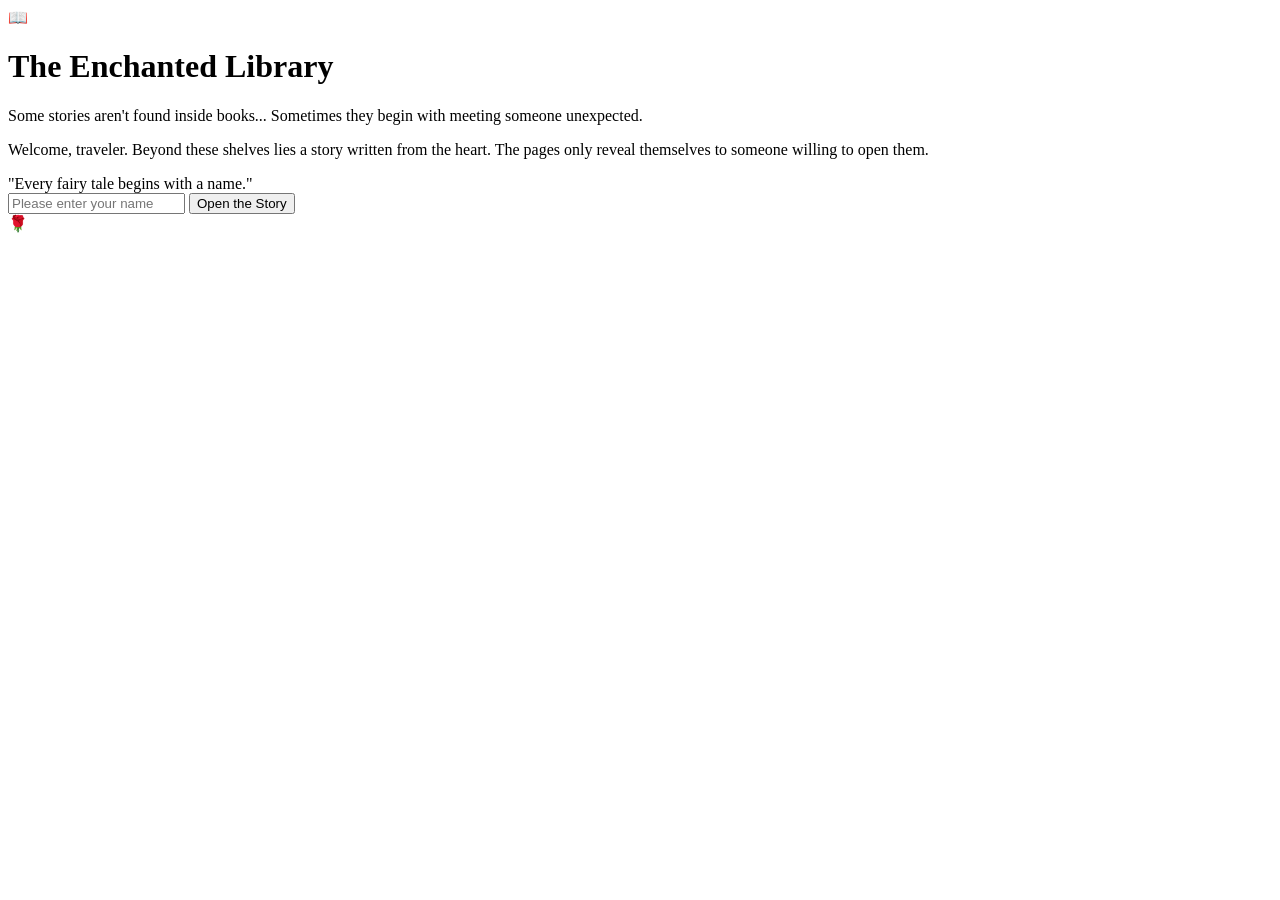
==== index.html @ 910b7b44 "Create index.html" ====
<!DOCTYPE html>
<html lang="en">

<head>

<meta charset="UTF-8">
<meta name="viewport" content="width=device-width, initial-scale=1.0">

<title>The Enchanted Story</title>

<link rel="preconnect" href="https://fonts.googleapis.com">
<link rel="preconnect" href="https://fonts.gstatic.com" crossorigin>

<link href="https://fonts.googleapis.com/css2?family=Cinzel:wght@500;700&family=Poppins:wght@300;400;500;600&display=swap" rel="stylesheet">

<link rel="stylesheet" href="style.css">

</head>

<body>

<!-- Background Effects -->

<div class="stars"></div>
<div class="particles"></div>
<div class="petals"></div>

<!-- Main Card -->

<div class="container">

<div class="bookIcon">

📖

</div>

<h1>

The Enchanted Library

</h1>

<p class="subtitle">

Some stories aren't found inside books...

Sometimes they begin with meeting someone unexpected.

</p>

<p>

Welcome, traveler.

Beyond these shelves lies a story written from the heart.

The pages only reveal themselves to someone willing to open them.

</p>

<div class="quote">

"Every fairy tale begins with a name."

</div>

<div class="nameBox">

<input
type="text"
id="name"
placeholder="Please enter your name">

<button onclick="openStory()">

Open the Story

</button>

</div>

<div class="rose">

🌹

</div>

</div>

<script src="script.js"></script>

</body>

</html>
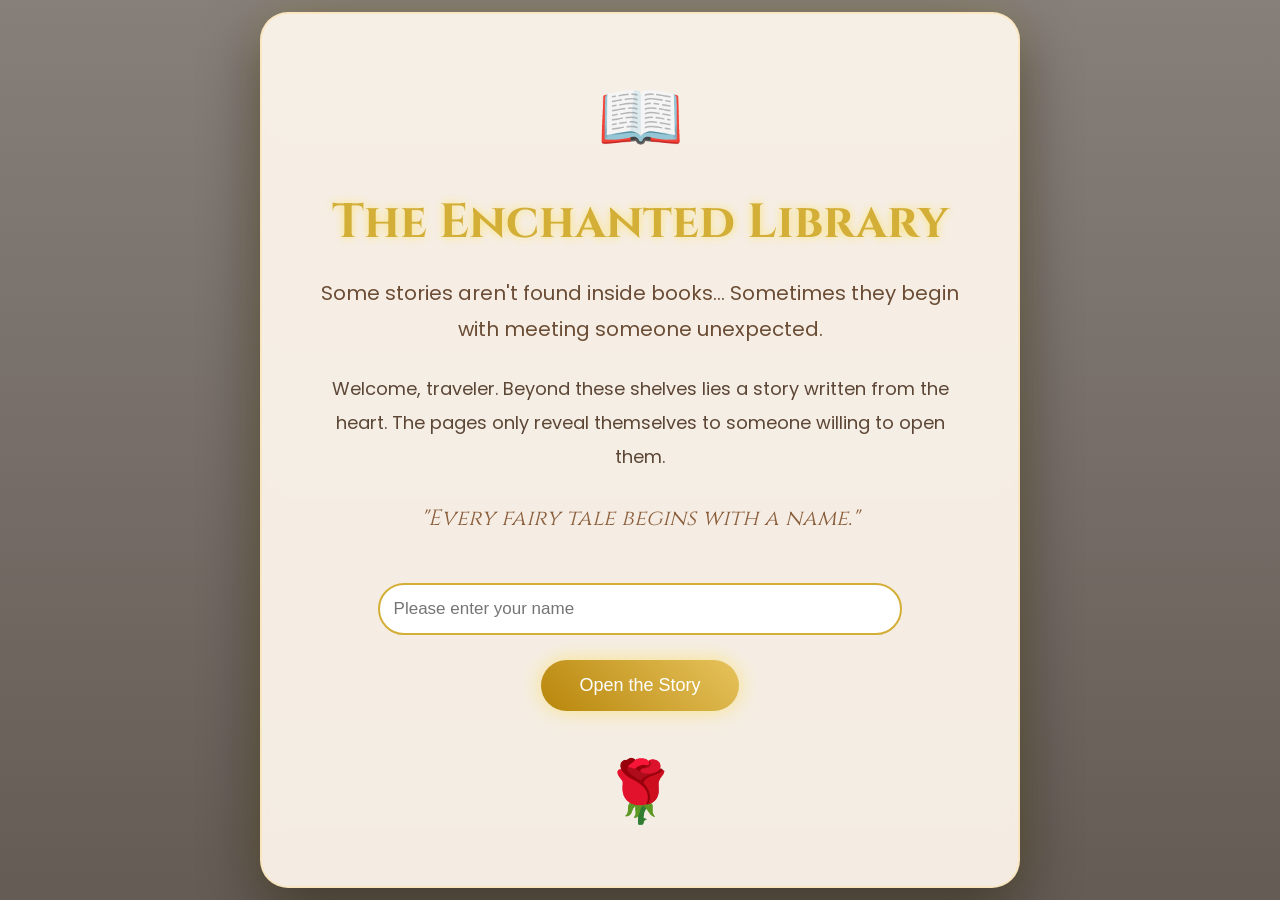
==== commit 885b6c24: "Update index.html" ====
--- a/index.html
+++ b/index.html
@@ -17,7 +17,7 @@
 
 </head>
 
-<body>
+<body class="chapter1">
 
 <!-- Background Effects -->
 
--- a/style.css
+++ b/style.css
@@ -0,0 +1,430 @@
+@import url('https://fonts.googleapis.com/css2?family=Cinzel:wght@500;700&family=Poppins:wght@300;400;500;600&display=swap');
+
+*{
+margin:0;
+padding:0;
+box-sizing:border-box;
+}
+
+body{
+
+font-family:'Poppins',sans-serif;
+
+min-height:100vh;
+
+display:flex;
+justify-content:center;
+align-items:center;
+
+overflow:hidden;
+
+background:
+linear-gradient(rgba(35,22,12,.55),rgba(35,22,12,.70)),
+url("https://images.unsplash.com/photo-1507842217343-583bb7270b66?auto=format&fit=crop&w=2000&q=80");
+
+background-size:cover;
+background-position:center;
+background-attachment:fixed;
+
+}
+
+/* Floating Sparkles */
+
+.stars{
+
+position:fixed;
+
+inset:0;
+
+pointer-events:none;
+
+overflow:hidden;
+
+}
+
+.stars::before{
+
+content:"✨ ✨ ✨ ✨ ✨ ✨ ✨ ✨ ✨";
+
+position:absolute;
+
+top:-15%;
+
+left:-10%;
+
+width:120%;
+
+font-size:26px;
+
+opacity:.28;
+
+animation:sparkles 20s linear infinite;
+
+}
+
+/* Rose Petals */
+
+.petals{
+
+position:fixed;
+
+inset:0;
+
+pointer-events:none;
+
+overflow:hidden;
+
+}
+
+.petals::before{
+
+content:"🌹 🌹 🌹 🌹 🌹 🌹";
+
+position:absolute;
+
+top:-15%;
+
+left:-10%;
+
+width:120%;
+
+font-size:32px;
+
+opacity:.25;
+
+animation:petals 25s linear infinite;
+
+}
+
+/* Floating Books */
+
+.particles{
+
+position:fixed;
+
+inset:0;
+
+pointer-events:none;
+
+overflow:hidden;
+
+}
+
+.particles::before{
+
+content:"📖 📚 📖 📚 📖 📚";
+
+position:absolute;
+
+top:-20%;
+
+left:-10%;
+
+width:120%;
+
+font-size:26px;
+
+opacity:.18;
+
+animation:books 35s linear infinite;
+
+}
+
+/* Story Card */
+
+.container{
+
+width:92%;
+max-width:760px;
+
+padding:50px;
+
+background:rgba(255,248,238,.93);
+
+backdrop-filter:blur(8px);
+
+border-radius:28px;
+
+text-align:center;
+
+border:2px solid rgba(255,220,140,.4);
+
+box-shadow:
+0 20px 60px rgba(0,0,0,.45),
+0 0 40px rgba(255,215,0,.15);
+
+animation:fadeUp 1.4s;
+
+}
+
+/* Book Icon */
+
+.bookIcon{
+
+font-size:70px;
+
+margin-bottom:20px;
+
+animation:floatBook 3s ease-in-out infinite;
+
+}
+
+/* Heading */
+
+h1{
+
+font-family:'Cinzel',serif;
+
+font-size:48px;
+
+color:#d4af37;
+
+text-shadow:0 0 10px rgba(255,215,0,.5);
+
+margin-bottom:20px;
+
+}
+
+/* Subtitle */
+
+.subtitle{
+
+font-size:20px;
+
+color:#6b4c35;
+
+line-height:1.8;
+
+margin-bottom:25px;
+
+}
+
+/* Paragraph */
+
+p{
+
+font-size:18px;
+
+color:#5c4636;
+
+line-height:1.9;
+
+margin-bottom:20px;
+
+}
+
+/* Quote */
+
+.quote{
+
+margin:30px 0;
+
+font-family:'Cinzel',serif;
+
+font-size:22px;
+
+color:#8b5e3c;
+
+font-style:italic;
+
+}
+
+/* Input */
+
+input{
+
+width:80%;
+
+padding:14px;
+
+font-size:17px;
+
+border-radius:40px;
+
+border:2px solid #d4af37;
+
+outline:none;
+
+margin-top:20px;
+
+}
+
+/* Button */
+
+button{
+
+margin-top:25px;
+
+padding:15px 38px;
+
+font-size:18px;
+
+border:none;
+
+border-radius:40px;
+
+cursor:pointer;
+
+background:linear-gradient(45deg,#b8860b,#e6c35c);
+
+color:white;
+
+transition:.35s;
+
+box-shadow:0 0 20px rgba(255,215,0,.4);
+
+}
+
+button:hover{
+
+transform:translateY(-4px) scale(1.05);
+
+box-shadow:
+0 0 25px gold,
+0 0 50px rgba(255,215,0,.5);
+
+}
+
+/* Rose */
+
+.rose{
+
+margin-top:35px;
+
+font-size:60px;
+
+animation:roseFloat 4s ease-in-out infinite;
+
+}
+
+/* Animations */
+
+@keyframes fadeUp{
+
+from{
+
+opacity:0;
+
+transform:translateY(40px);
+
+}
+
+to{
+
+opacity:1;
+
+transform:translateY(0);
+
+}
+
+}
+
+@keyframes floatBook{
+
+0%{transform:translateY(0);}
+50%{transform:translateY(-10px);}
+100%{transform:translateY(0);}
+
+}
+
+@keyframes roseFloat{
+
+0%{transform:translateY(0);}
+50%{transform:translateY(-8px);}
+100%{transform:translateY(0);}
+
+}
+
+@keyframes sparkles{
+
+0%{
+
+transform:translateY(-150px);
+
+}
+
+100%{
+
+transform:translateY(120vh);
+
+}
+
+}
+
+@keyframes petals{
+
+0%{
+
+transform:translateY(-120px) rotate(0deg);
+
+}
+
+100%{
+
+transform:translateY(120vh) rotate(360deg);
+
+}
+
+}
+
+@keyframes books{
+
+0%{
+
+transform:translateY(-180px) rotate(-8deg);
+
+}
+
+100%{
+
+transform:translateY(120vh) rotate(8deg);
+
+}
+
+}
+
+/* Mobile */
+
+@media(max-width:768px){
+
+.container{
+
+padding:30px 20px;
+
+}
+
+h1{
+
+font-size:34px;
+
+}
+
+.subtitle{
+
+font-size:17px;
+
+}
+
+p{
+
+font-size:16px;
+
+}
+
+input{
+
+width:100%;
+
+}
+
+button{
+
+width:100%;
+
+}
+
+background-image:url("images/library.jpg");
+    background-size:cover;
+    background-position:center;
+    background-repeat:no-repeat;
+}
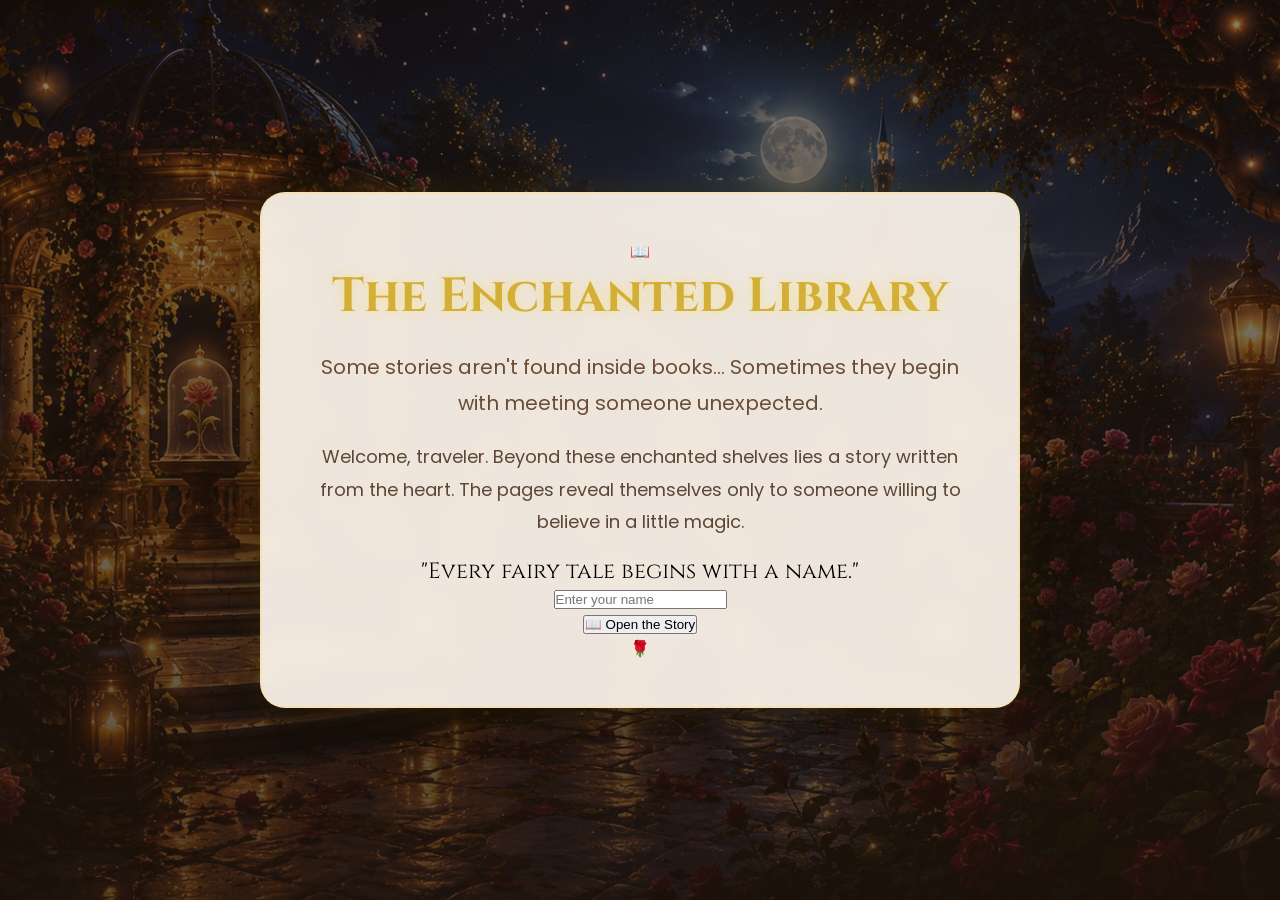
==== commit 6b4476f5: "Update index.html" ====
--- a/index.html
+++ b/index.html
@@ -6,7 +6,7 @@
 <meta charset="UTF-8">
 <meta name="viewport" content="width=device-width, initial-scale=1.0">
 
-<title>The Enchanted Story</title>
+<title>The Enchanted Library</title>
 
 <link rel="preconnect" href="https://fonts.googleapis.com">
 <link rel="preconnect" href="https://fonts.gstatic.com" crossorigin>
@@ -17,78 +17,73 @@
 
 </head>
 
-<body class="chapter1">
-
-<!-- Background Effects -->
+<body class="home">
 
 <div class="stars"></div>
 <div class="particles"></div>
 <div class="petals"></div>
 
-<!-- Main Card -->
-
 <div class="container">
 
 <div class="bookIcon">
-
 📖
-
 </div>
 
-<h1>
-
-The Enchanted Library
-
-</h1>
+<h1>The Enchanted Library</h1>
 
 <p class="subtitle">
-
 Some stories aren't found inside books...
-
 Sometimes they begin with meeting someone unexpected.
-
 </p>
 
 <p>
-
 Welcome, traveler.
-
-Beyond these shelves lies a story written from the heart.
-
-The pages only reveal themselves to someone willing to open them.
-
+Beyond these enchanted shelves lies a story written from the heart.
+The pages reveal themselves only to someone willing to believe in a little magic.
 </p>
 
 <div class="quote">
-
 "Every fairy tale begins with a name."
-
 </div>
-
-<div class="nameBox">
 
 <input
 type="text"
 id="name"
-placeholder="Please enter your name">
+placeholder="Enter your name">
+
+<br>
 
 <button onclick="openStory()">
-
-Open the Story
-
+📖 Open the Story
 </button>
 
-</div>
-
 <div class="rose">
-
 🌹
-
 </div>
 
 </div>
 
-<script src="script.js"></script>
+<script>
+
+function openStory(){
+
+const name=document.getElementById("name").value.trim();
+
+if(name===""){
+
+alert("Please enter your name first.");
+
+return;
+
+}
+
+localStorage.setItem("playerName",name);
+
+window.location.href="flowers.html";
+
+}
+
+</script>
 
 </body>
 
--- a/style.css
+++ b/style.css
@@ -1,430 +1,228 @@
 @import url('https://fonts.googleapis.com/css2?family=Cinzel:wght@500;700&family=Poppins:wght@300;400;500;600&display=swap');
 
+/* ===========================
+   RESET
+=========================== */
+
 *{
-margin:0;
-padding:0;
-box-sizing:border-box;
-}
+    margin:0;
+    padding:0;
+    box-sizing:border-box;
+}
+
+/* ===========================
+   BODY
+=========================== */
 
 body{
 
-font-family:'Poppins',sans-serif;
-
-min-height:100vh;
-
-display:flex;
-justify-content:center;
-align-items:center;
-
-overflow:hidden;
-
-background:
-linear-gradient(rgba(35,22,12,.55),rgba(35,22,12,.70)),
-url("https://images.unsplash.com/photo-1507842217343-583bb7270b66?auto=format&fit=crop&w=2000&q=80");
-
-background-size:cover;
-background-position:center;
-background-attachment:fixed;
-
-}
-
-/* Floating Sparkles */
-
-.stars{
-
-position:fixed;
-
-inset:0;
-
-pointer-events:none;
-
-overflow:hidden;
-
-}
-
-.stars::before{
-
-content:"✨ ✨ ✨ ✨ ✨ ✨ ✨ ✨ ✨";
-
-position:absolute;
-
-top:-15%;
-
-left:-10%;
-
-width:120%;
-
-font-size:26px;
-
-opacity:.28;
-
-animation:sparkles 20s linear infinite;
-
-}
-
-/* Rose Petals */
-
-.petals{
-
-position:fixed;
-
-inset:0;
-
-pointer-events:none;
-
-overflow:hidden;
-
-}
-
-.petals::before{
-
-content:"🌹 🌹 🌹 🌹 🌹 🌹";
-
-position:absolute;
-
-top:-15%;
-
-left:-10%;
-
-width:120%;
-
-font-size:32px;
-
-opacity:.25;
-
-animation:petals 25s linear infinite;
-
-}
-
-/* Floating Books */
-
-.particles{
-
-position:fixed;
-
-inset:0;
-
-pointer-events:none;
-
-overflow:hidden;
-
-}
-
-.particles::before{
-
-content:"📖 📚 📖 📚 📖 📚";
-
-position:absolute;
-
-top:-20%;
-
-left:-10%;
-
-width:120%;
-
-font-size:26px;
-
-opacity:.18;
-
-animation:books 35s linear infinite;
-
-}
-
-/* Story Card */
-
-.container{
-
-width:92%;
-max-width:760px;
-
-padding:50px;
-
-background:rgba(255,248,238,.93);
-
-backdrop-filter:blur(8px);
-
-border-radius:28px;
-
-text-align:center;
-
-border:2px solid rgba(255,220,140,.4);
-
-box-shadow:
-0 20px 60px rgba(0,0,0,.45),
-0 0 40px rgba(255,215,0,.15);
-
-animation:fadeUp 1.4s;
-
-}
-
-/* Book Icon */
-
-.bookIcon{
-
-font-size:70px;
-
-margin-bottom:20px;
-
-animation:floatBook 3s ease-in-out infinite;
-
-}
-
-/* Heading */
-
-h1{
-
-font-family:'Cinzel',serif;
-
-font-size:48px;
-
-color:#d4af37;
-
-text-shadow:0 0 10px rgba(255,215,0,.5);
-
-margin-bottom:20px;
-
-}
-
-/* Subtitle */
-
-.subtitle{
-
-font-size:20px;
-
-color:#6b4c35;
-
-line-height:1.8;
-
-margin-bottom:25px;
-
-}
-
-/* Paragraph */
-
-p{
-
-font-size:18px;
-
-color:#5c4636;
-
-line-height:1.9;
-
-margin-bottom:20px;
-
-}
-
-/* Quote */
-
-.quote{
-
-margin:30px 0;
-
-font-family:'Cinzel',serif;
-
-font-size:22px;
-
-color:#8b5e3c;
-
-font-style:italic;
-
-}
-
-/* Input */
-
-input{
-
-width:80%;
-
-padding:14px;
-
-font-size:17px;
-
-border-radius:40px;
-
-border:2px solid #d4af37;
-
-outline:none;
-
-margin-top:20px;
-
-}
-
-/* Button */
-
-button{
-
-margin-top:25px;
-
-padding:15px 38px;
-
-font-size:18px;
-
-border:none;
-
-border-radius:40px;
-
-cursor:pointer;
-
-background:linear-gradient(45deg,#b8860b,#e6c35c);
-
-color:white;
-
-transition:.35s;
-
-box-shadow:0 0 20px rgba(255,215,0,.4);
-
-}
-
-button:hover{
-
-transform:translateY(-4px) scale(1.05);
-
-box-shadow:
-0 0 25px gold,
-0 0 50px rgba(255,215,0,.5);
-
-}
-
-/* Rose */
-
-.rose{
-
-margin-top:35px;
-
-font-size:60px;
-
-animation:roseFloat 4s ease-in-out infinite;
-
-}
-
-/* Animations */
-
-@keyframes fadeUp{
-
-from{
-
-opacity:0;
-
-transform:translateY(40px);
-
-}
-
-to{
-
-opacity:1;
-
-transform:translateY(0);
-
-}
-
-}
-
-@keyframes floatBook{
-
-0%{transform:translateY(0);}
-50%{transform:translateY(-10px);}
-100%{transform:translateY(0);}
-
-}
-
-@keyframes roseFloat{
-
-0%{transform:translateY(0);}
-50%{transform:translateY(-8px);}
-100%{transform:translateY(0);}
-
-}
-
-@keyframes sparkles{
-
-0%{
-
-transform:translateY(-150px);
-
-}
-
-100%{
-
-transform:translateY(120vh);
-
-}
-
-}
-
-@keyframes petals{
-
-0%{
-
-transform:translateY(-120px) rotate(0deg);
-
-}
-
-100%{
-
-transform:translateY(120vh) rotate(360deg);
-
-}
-
-}
-
-@keyframes books{
-
-0%{
-
-transform:translateY(-180px) rotate(-8deg);
-
-}
-
-100%{
-
-transform:translateY(120vh) rotate(8deg);
-
-}
-
-}
-
-/* Mobile */
-
-@media(max-width:768px){
-
-.container{
-
-padding:30px 20px;
-
-}
-
-h1{
-
-font-size:34px;
-
-}
-
-.subtitle{
-
-font-size:17px;
-
-}
-
-p{
-
-font-size:16px;
-
-}
-
-input{
-
-width:100%;
-
-}
-
-button{
-
-width:100%;
-
-}
-
-background-image:url("images/library.jpg");
+    font-family:'Poppins',sans-serif;
+
+    min-height:100vh;
+
+    display:flex;
+    justify-content:center;
+    align-items:center;
+
+    overflow-x:hidden;
+
     background-size:cover;
     background-position:center;
     background-repeat:no-repeat;
-}
+    background-attachment:fixed;
+
+    position:relative;
+
+}
+
+/* ===========================
+   PAGE BACKGROUNDS
+=========================== */
+
+.home{
+
+    background-image:
+    linear-gradient(rgba(35,22,12,.55),rgba(35,22,12,.75)),
+    url("IMG_4557.png");
+
+}
+
+.garden{
+
+    background-image:
+    linear-gradient(rgba(20,15,10,.45),rgba(20,15,10,.70)),
+    url("IMG_4558.png");
+
+}
+
+.library{
+
+    background-image:
+    linear-gradient(rgba(35,22,12,.55),rgba(35,22,12,.75)),
+    url("IMG_4559.png");
+
+}
+
+.ballroom{
+
+    background-image:
+    linear-gradient(rgba(15,15,25,.45),rgba(15,15,25,.65)),
+    url("IMG_4560.png");
+
+}
+
+/* ===========================
+   FLOATING EFFECTS
+=========================== */
+
+.stars,
+.petals,
+.particles{
+
+    position:fixed;
+
+    inset:0;
+
+    pointer-events:none;
+
+    overflow:hidden;
+
+}
+
+.stars::before{
+
+    content:"✨ ✨ ✨ ✨ ✨ ✨ ✨ ✨";
+
+    position:absolute;
+
+    top:-15%;
+
+    left:-10%;
+
+    width:120%;
+
+    font-size:28px;
+
+    opacity:.25;
+
+    animation:sparkles 20s linear infinite;
+
+}
+
+.petals::before{
+
+    content:"🌹 🌹 🌹 🌹 🌹 🌹";
+
+    position:absolute;
+
+    top:-15%;
+
+    left:-10%;
+
+    width:120%;
+
+    font-size:30px;
+
+    opacity:.22;
+
+    animation:petals 24s linear infinite;
+
+}
+
+.particles::before{
+
+    content:"📚 📖 📚 📖 📚 📖";
+
+    position:absolute;
+
+    top:-20%;
+
+    left:-10%;
+
+    width:120%;
+
+    font-size:28px;
+
+    opacity:.15;
+
+    animation:books 35s linear infinite;
+
+}
+
+/* ===========================
+   CONTAINER
+=========================== */
+
+.container{
+
+    width:92%;
+
+    max-width:760px;
+
+    padding:45px;
+
+    text-align:center;
+
+    border-radius:25px;
+
+    background:rgba(255,248,238,.92);
+
+    backdrop-filter:blur(10px);
+
+    border:2px solid rgba(255,215,120,.35);
+
+    box-shadow:
+    0 20px 60px rgba(0,0,0,.45),
+    0 0 35px rgba(255,215,0,.12);
+
+    animation:fadeUp 1s;
+
+}
+
+/* ===========================
+   TYPOGRAPHY
+=========================== */
+
+h1{
+
+    font-family:'Cinzel',serif;
+
+    font-size:48px;
+
+    color:#d4af37;
+
+    margin-bottom:20px;
+
+    text-shadow:0 0 12px rgba(255,215,0,.35);
+
+}
+
+.subtitle{
+
+    font-size:20px;
+
+    color:#6b4c35;
+
+    line-height:1.8;
+
+    margin-bottom:20px;
+
+}
+
+p{
+
+    color:#5c4636;
+
+    font-size:18px;
+
+    line-height:1.8;
+
+    margin-bottom:18px;
+
+}
+
+.quote{
+
+    font-family:'Cinzel',serif;
+
+    font-size:22px
